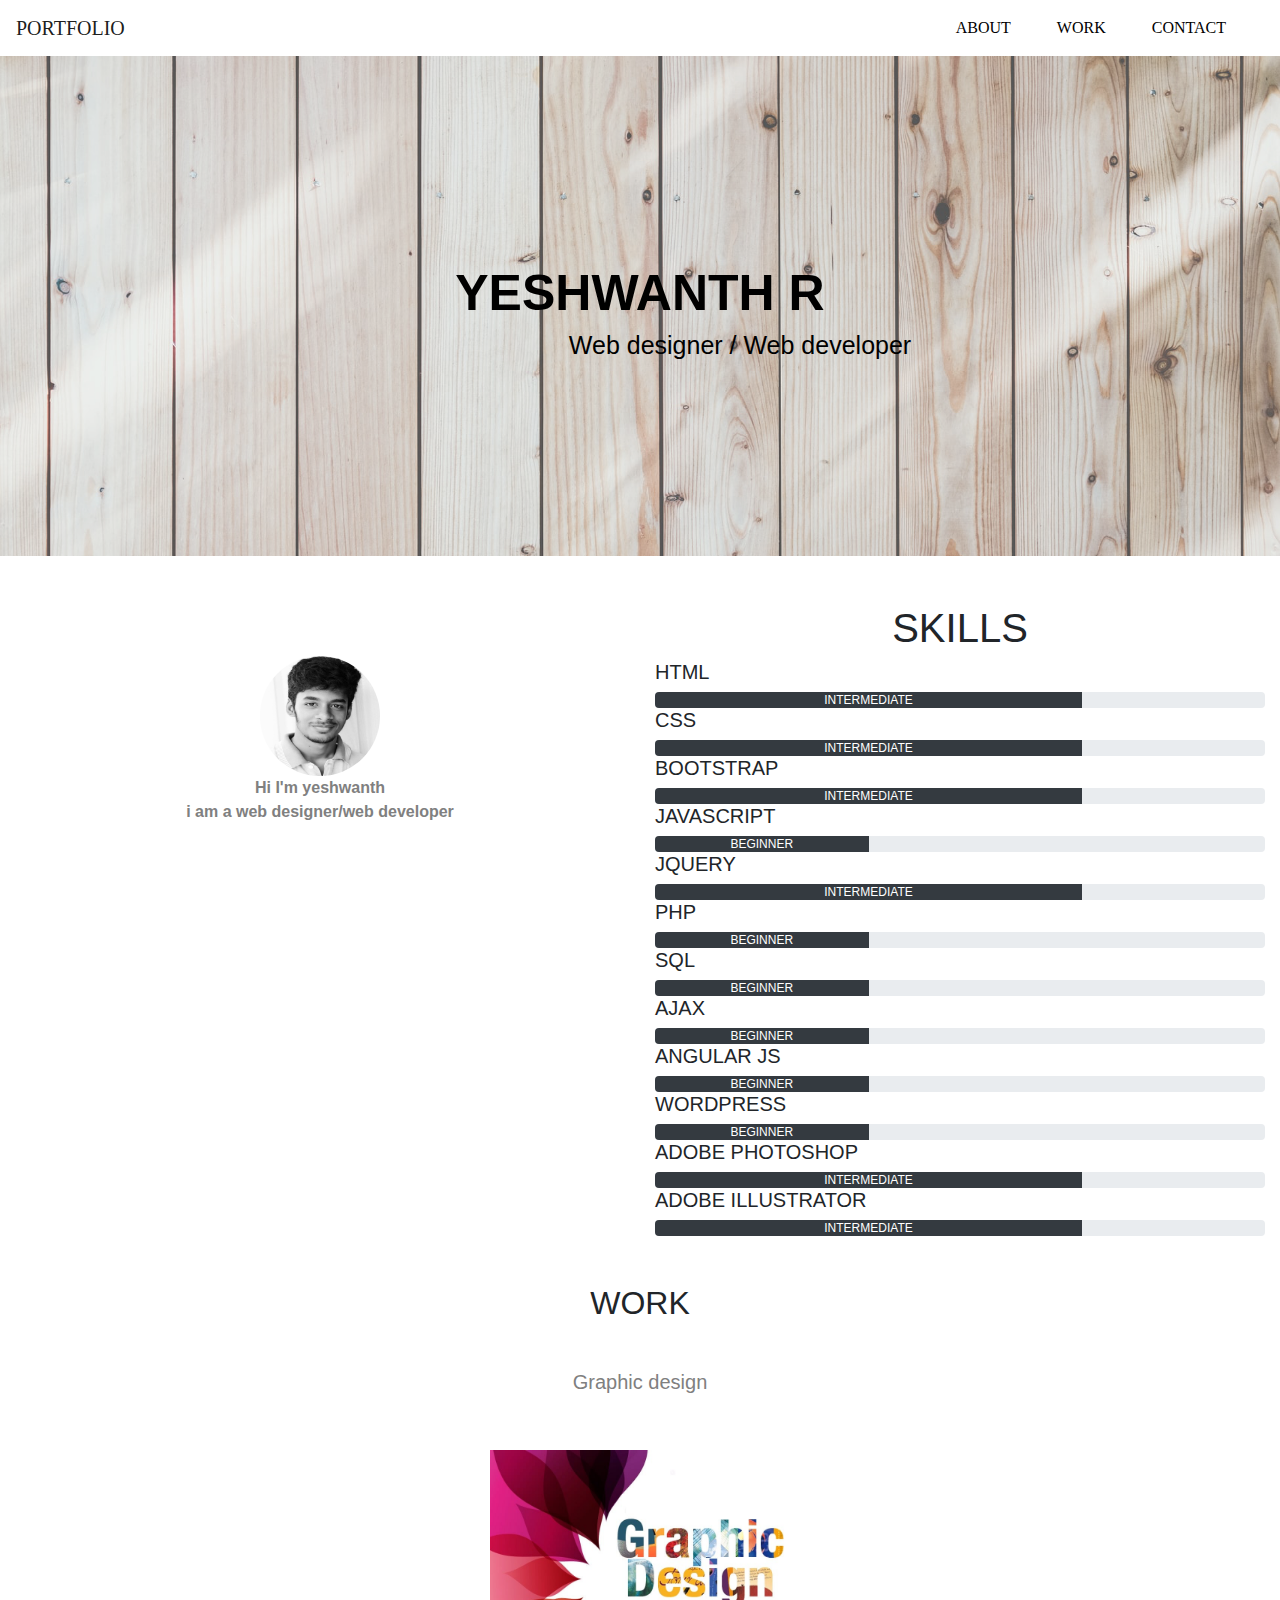
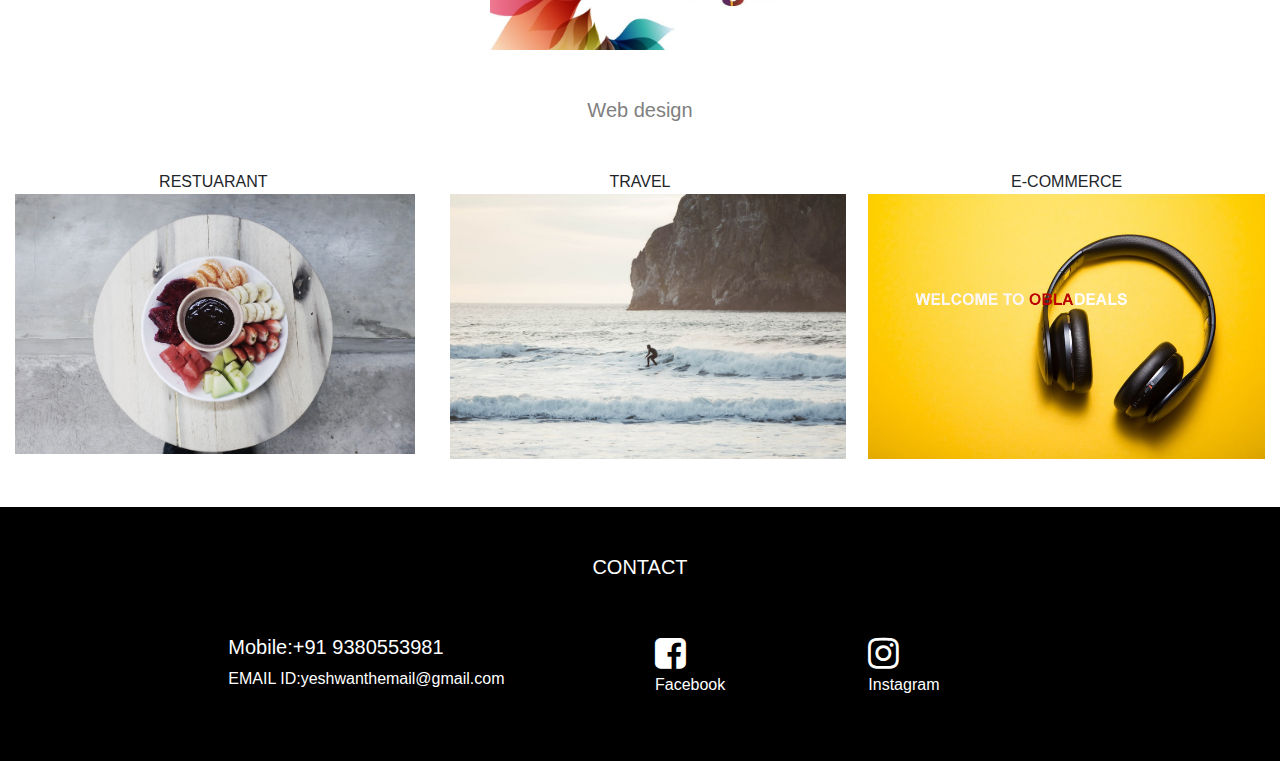
==== index.html @ cb44a975 "first commit" ====
<!doctype html>
<html>
<head>
<meta charset="utf-8">
<title>Untitled Document</title>
<meta name="viewport" content="width=device-width, initial-scale=1.0">
<link rel="stylesheet" href="https://maxcdn.bootstrapcdn.com/bootstrap/4.0.0/css/bootstrap.min.css" integrity="sha384-Gn5384xqQ1aoWXA+058RXPxPg6fy4IWvTNh0E263XmFcJlSAwiGgFAW/dAiS6JXm" crossorigin="anonymous">
<script src="https://code.jquery.com/jquery-3.2.1.slim.min.js" integrity="sha384-KJ3o2DKtIkvYIK3UENzmM7KCkRr/rE9/Qpg6aAZGJwFDMVNA/GpGFF93hXpG5KkN" crossorigin="anonymous"></script>
<script src="https://maxcdn.bootstrapcdn.com/bootstrap/4.0.0/js/bootstrap.min.js" integrity="sha384-JZR6Spejh4U02d8jOt6vLEHfe/JQGiRRSQQxSfFWpi1MquVdAyjUar5+76PVCmYl" crossorigin="anonymous"></script>
<link href="style.css"  type="text/css" rel="stylesheet">
<link href="https://fonts.googleapis.com/css?family=Fredericka+the+Great&display=swap" rel="stylesheet">
<link rel="stylesheet" href="https://cdnjs.cloudflare.com/ajax/libs/font-awesome/4.7.0/css/font-awesome.min.css">
	</head>
<body>
<nav class="navbar navbar-expand-md  navbar-light">
  <!-- Brand -->
  <a class="navbar-brand" href="#">PORTFOLIO</a>

  <!-- Toggler/collapsibe Button -->
  <button class="navbar-toggler" type="button" data-toggle="collapse" data-target="#collapsibleNavbar">
    <span class="navbar-toggler-icon"></span>
  </button>

  <!-- Navbar links -->
  <div class="collapse navbar-collapse justify-content-end" id="collapsibleNavbar">
    <ul class="navbar-nav">
      <li class="nav-item">
        <a class="nav-link" href="#about">ABOUT</a>
      </li>
      <li class="nav-item">
        <a class="nav-link" href="#work1">WORK</a>
      </li>
	<li class="nav-item">
        <a class="nav-link" href="#footer">CONTACT</a>
      </li>
    </ul>
  </div>
</nav>
<div id="home"  class="container-fluid">
<p class="text-center name">YESHWANTH R</p>
<p class="text-center" id="work">Web designer / Web developer</p>
</div>
<div id="about" class="container-fluid">

<div class="row">
	<div class="col-sm-6 text-center">
    <img class="rounded-circle me" src="image/yeshwanth.jpg" width="120" height="120" alt=""/>
	<p id="about1">Hi I'm yeshwanth <br> i am a web designer/web developer</p>
	</div>

<div class="col-sm-6">
<h1 class="text-center mt-5">SKILLS</h1>
<h5>HTML</h5>
<div class="progress">
    <div class="progress-bar  bg-dark" style="width:70%">INTERMEDIATE</div>
  </div>
	<h5>CSS</h5>
	<div class="progress">
    <div class="progress-bar bg-dark" style="width:70%">INTERMEDIATE</div>
  </div>
	<h5>BOOTSTRAP</h5>
	<div class="progress">
    <div class="progress-bar  bg-dark" style="width:70%">INTERMEDIATE</div>
  </div>
	<h5>JAVASCRIPT</h5>
	<div class="progress">
    <div class="progress-bar  bg-dark" style="width:35%">BEGINNER</div>
  </div>
	<h5>JQUERY</h5>
	<div class="progress">
    <div class="progress-bar  bg-dark" style="width:70%">INTERMEDIATE</div>
  </div>
	<h5>PHP</h5>
	<div class="progress">
    <div class="progress-bar  bg-dark" style="width:35%">BEGINNER</div>
  </div>
	<h5>SQL</h5>
	<div class="progress">
    <div class="progress-bar  bg-dark" style="width:35%">BEGINNER</div>
  </div>
<h5>AJAX</h5>
	<div class="progress">
    <div class="progress-bar  bg-dark" style="width:35%">BEGINNER</div>
  </div>
	<h5>ANGULAR JS</h5>
	<div class="progress">
    <div class="progress-bar  bg-dark" style="width:35%">BEGINNER</div>
  </div>
	<h5>WORDPRESS</h5>
	<div class="progress">
    <div class="progress-bar bg-dark" style="width:35%">BEGINNER</div>
  </div>
	<h5> ADOBE PHOTOSHOP</h5>
	<div class="progress">
    <div class="progress-bar bg-dark" style="width:70%">INTERMEDIATE</div>
  </div>
	<h5> ADOBE ILLUSTRATOR</h5>
	<div class="progress">
    <div class="progress-bar bg-dark" style="width:70%">INTERMEDIATE</div>
  </div>
	</div>
  </div>
</div>
<div id="work1" class="container-fluid pt-5">
<h2 class="text-center">WORK</h2>

<div class="text-center  mt-5">
<h5 id="gd">Graphic design</h5>
	 <a href="portfolio/GRAPHIC.pdf"><img class="mt-5" src="image/Graphic-_Design.jpg" width="300" height="200"  alt=""/> </a> </div>
	<h5 id="wdd" class="text-center mt-5">Web design</h5>
	</div>
	<div class="container-fluid mt-5">
	<div class="row">
	<div class="col-sm-4 text-center">
		RESTUARANT
	  <a href="web portfolio/index.html"><img  src="web portfolio/image/background2.jpg" width="400" height="260" alt=""/></a> </div>
	<div class="col-sm-4 text-center">
	TRAVEL
	<a href="web portfolio2/index.html">
		<img src="web portfolio2/image/pic.jpg"  class="img-fluid ml-2" alt=""/></a> </div>
		
	<div class="col-sm-4 text-center">
	E-COMMERCE
       <a href="web portfolio3/index.html">
		   <img src="web portfolio3/image/carousel21.jpg" class="img-fluid"  alt=""/></a> </div>
	</div>
</div>
<div id="footer" class="container-fluid pt-5  mt-5 pb-5">
<h5 class="text-center">CONTACT</h5>
<div class="row pt-5 ">
<div class="col-sm-2">
</div>
	<div class="col-sm-3">
	<h5>Mobile:+91 9380553981</h5>
	<p>EMAIL ID:yeshwanthemail@gmail.com</p>
	</div>
	<div class="col-sm-1">
</div>
<div class="col-sm-2 ">
<a href="https://www.facebook.com/yeshwanth.yesh7777"><i class="fa fa-facebook-square" style="font-size:36px"></i><p>Facebook</p></a>
</div>
<div class="col-sm-2">
<a href="https://www.instagram.com/yeshwanth_1996/"><i class="fa fa-instagram" style="font-size:36px"></i>
<p>Instagram</p></a>
	</div>
	</div>
	</div>
</body>
</html>
---- style.css ----
html
{
	scroll-behavior: smooth;
}
.navbar a
{
	font-family:verdana;
	color:black;
}
#collapsibleNavbar ul li a
{
	font-family:verdana;
	color:black;;
	text-decoration:none;
	margin-right:30px;
}
#home{
	background-image:url("image/background 1.png");
	width:100%;
	height:500px;
	background-size:cover;
}
#home .name
{
 
	font-family:Gotham, "Helvetica Neue", Helvetica, Arial, "sans-serif";
	font-weight: bold;
	color:black;
	padding-top:200px;
	font-size:50px;
	opacity:1;
}

#work
{
	color:black;
	font-size:25px;
	font-weight:2000px;
	margin-top:-20px;
	margin-left:200px;
	
}
.me
{
	margin-top:100px;
	
}
#about1{
	color:gray;
	font-weight:bold;
}
#gd
{
	color:grey;
}
#wdd
{
	color:grey;
}
#footer 
{
	color:white;
	background-color:black;
}
#footer a
{
	color:White;
}
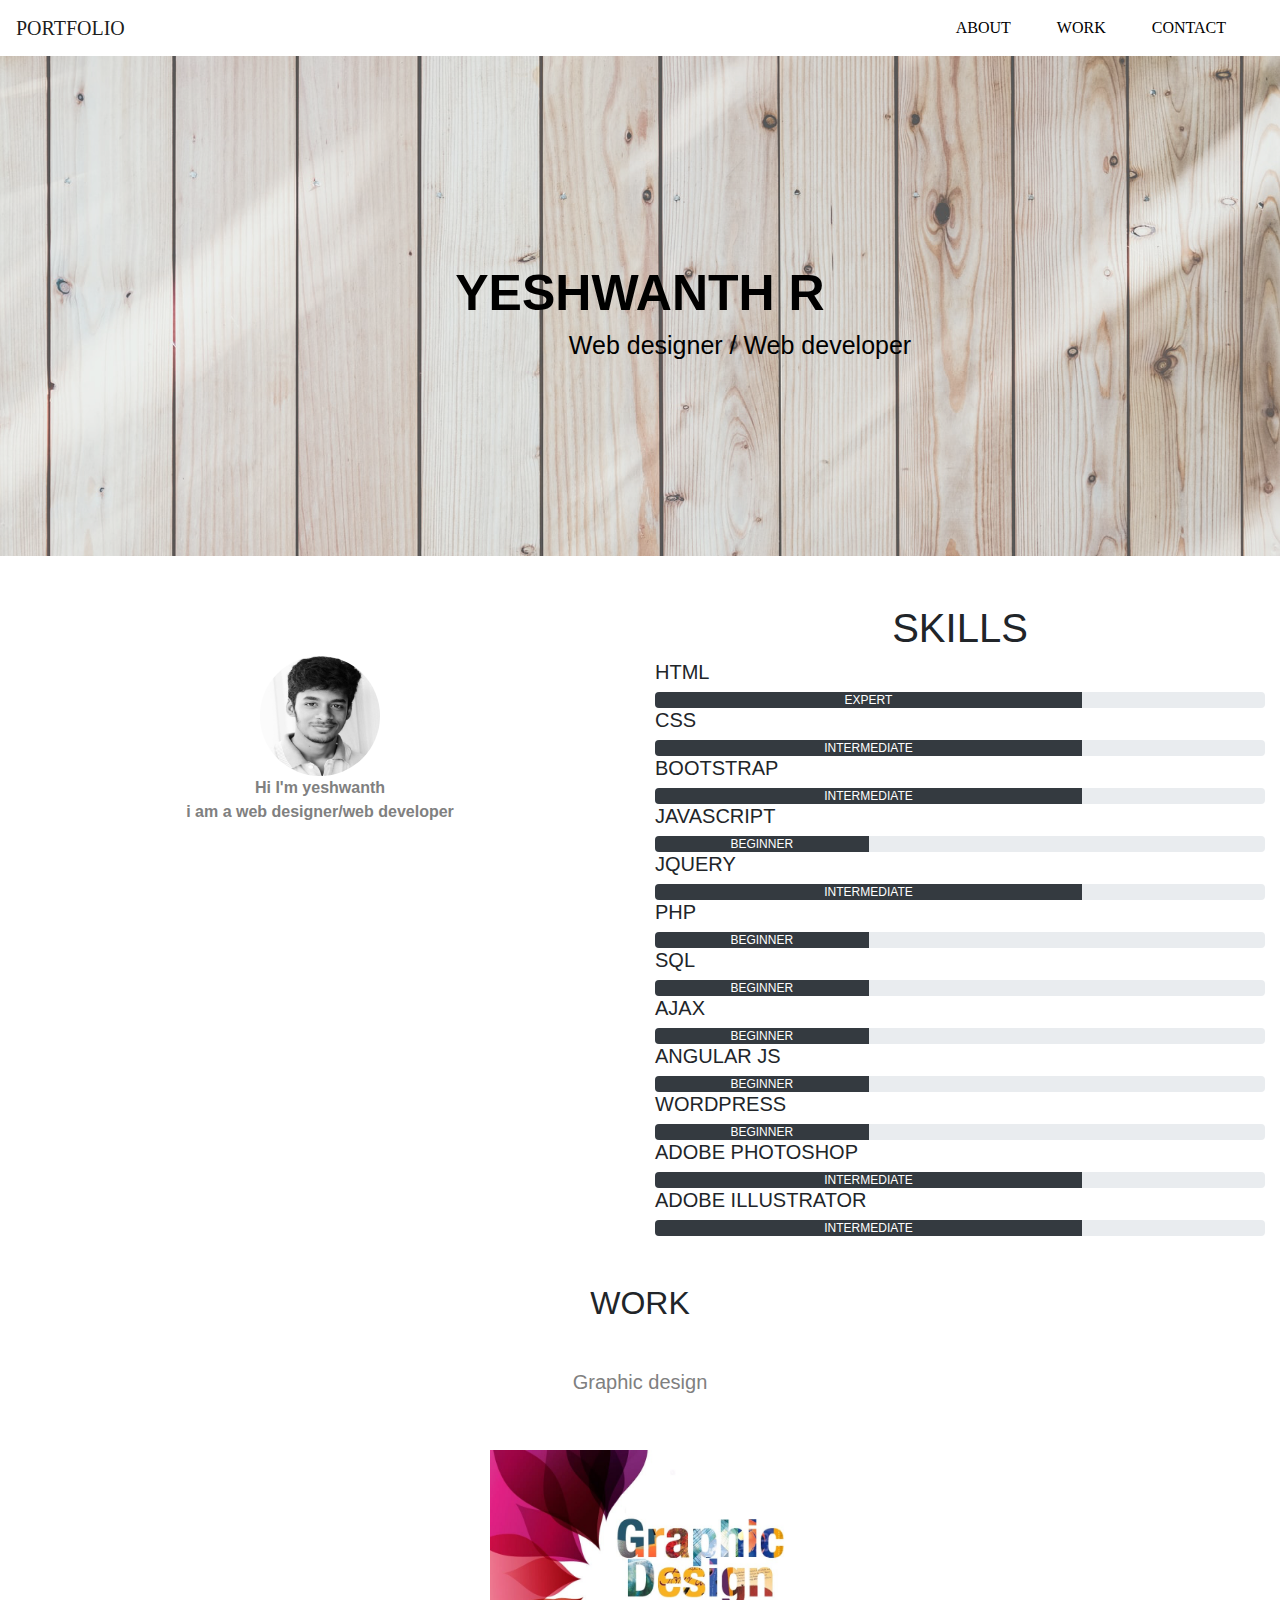
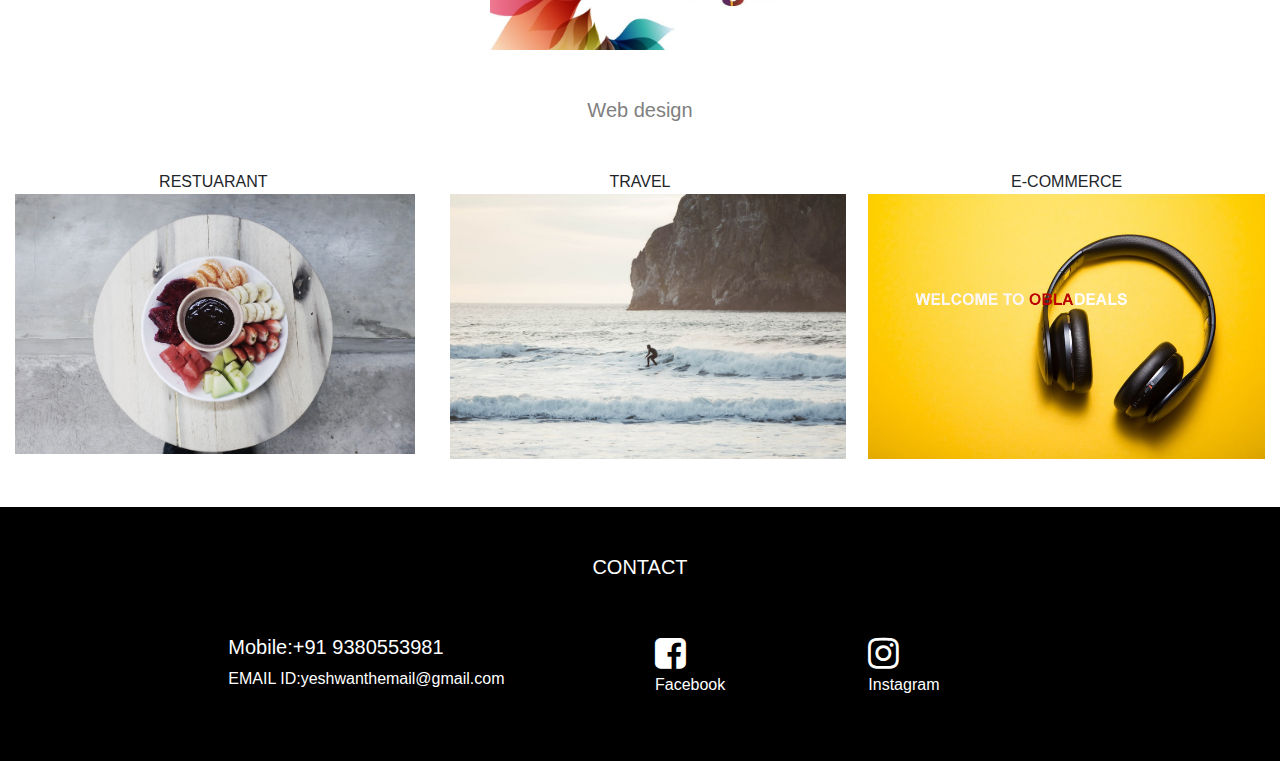
==== commit 5d5c42c1: "updated" ====
--- a/index.html
+++ b/index.html
@@ -52,7 +52,7 @@
 <h1 class="text-center mt-5">SKILLS</h1>
 <h5>HTML</h5>
 <div class="progress">
-    <div class="progress-bar  bg-dark" style="width:70%">INTERMEDIATE</div>
+    <div class="progress-bar  bg-dark" style="width:70%">EXPERT</div>
   </div>
 	<h5>CSS</h5>
 	<div class="progress">
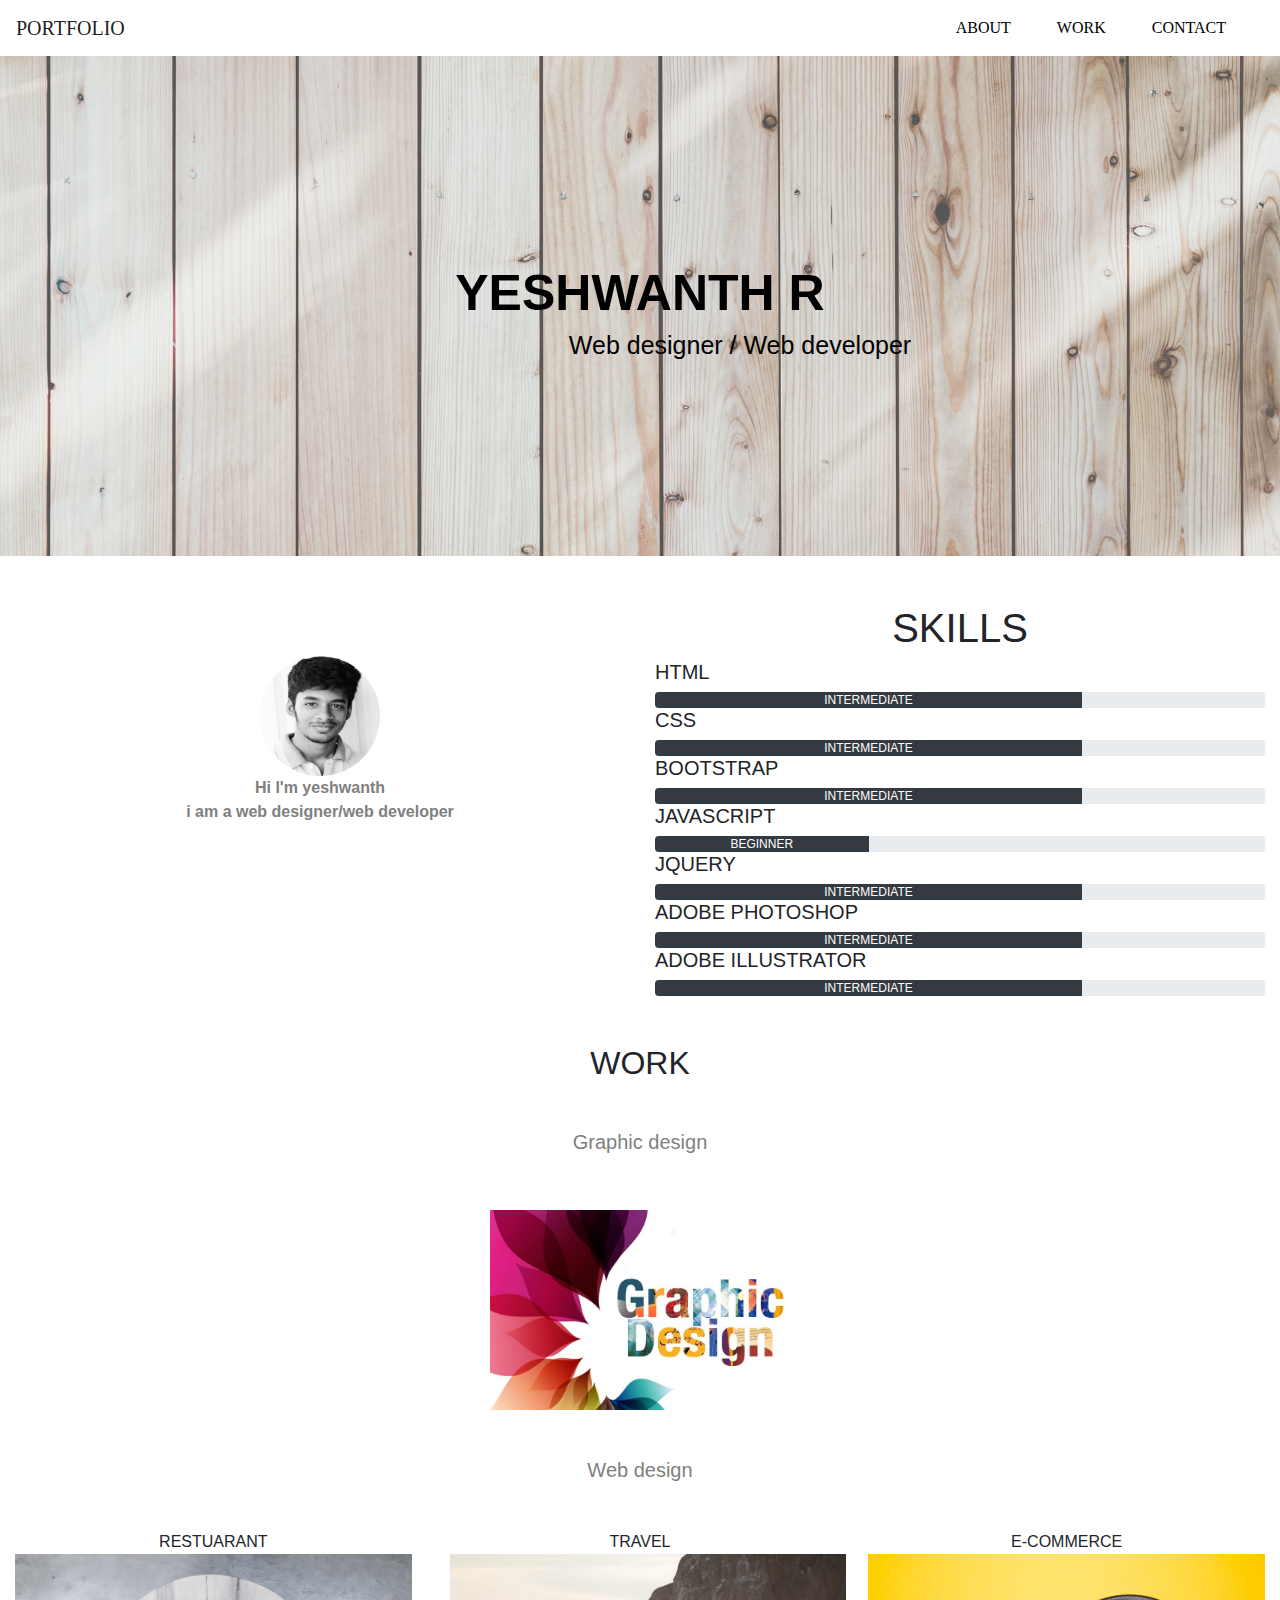
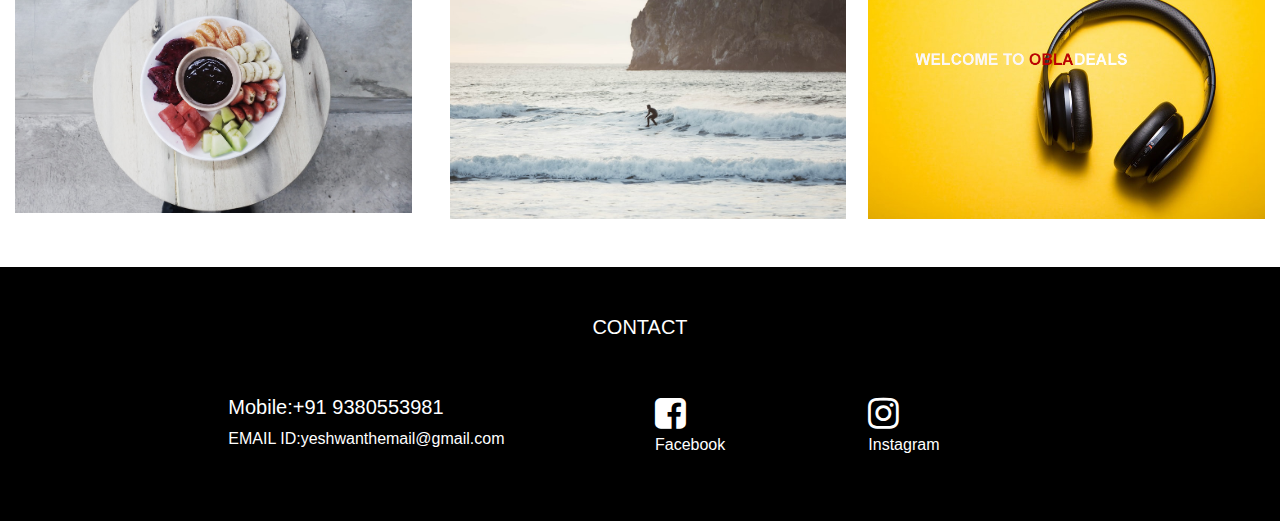
==== commit e815bb78: "portfolio" ====
--- a/index.html
+++ b/index.html
@@ -52,7 +52,7 @@
 <h1 class="text-center mt-5">SKILLS</h1>
 <h5>HTML</h5>
 <div class="progress">
-    <div class="progress-bar  bg-dark" style="width:70%">EXPERT</div>
+    <div class="progress-bar  bg-dark" style="width:70%">INTERMEDIATE</div>
   </div>
 	<h5>CSS</h5>
 	<div class="progress">
@@ -69,26 +69,6 @@
 	<h5>JQUERY</h5>
 	<div class="progress">
     <div class="progress-bar  bg-dark" style="width:70%">INTERMEDIATE</div>
-  </div>
-	<h5>PHP</h5>
-	<div class="progress">
-    <div class="progress-bar  bg-dark" style="width:35%">BEGINNER</div>
-  </div>
-	<h5>SQL</h5>
-	<div class="progress">
-    <div class="progress-bar  bg-dark" style="width:35%">BEGINNER</div>
-  </div>
-<h5>AJAX</h5>
-	<div class="progress">
-    <div class="progress-bar  bg-dark" style="width:35%">BEGINNER</div>
-  </div>
-	<h5>ANGULAR JS</h5>
-	<div class="progress">
-    <div class="progress-bar  bg-dark" style="width:35%">BEGINNER</div>
-  </div>
-	<h5>WORDPRESS</h5>
-	<div class="progress">
-    <div class="progress-bar bg-dark" style="width:35%">BEGINNER</div>
   </div>
 	<h5> ADOBE PHOTOSHOP</h5>
 	<div class="progress">
@@ -113,7 +93,7 @@
 	<div class="row">
 	<div class="col-sm-4 text-center">
 		RESTUARANT
-	  <a href="web portfolio/index.html"><img  src="web portfolio/image/background2.jpg" width="400" height="260" alt=""/></a> </div>
+	  <a href="web portfolio/index.html"><img class="img-fluid" src="web portfolio/image/background2.jpg"  alt=""/></a> </div>
 	<div class="col-sm-4 text-center">
 	TRAVEL
 	<a href="web portfolio2/index.html">
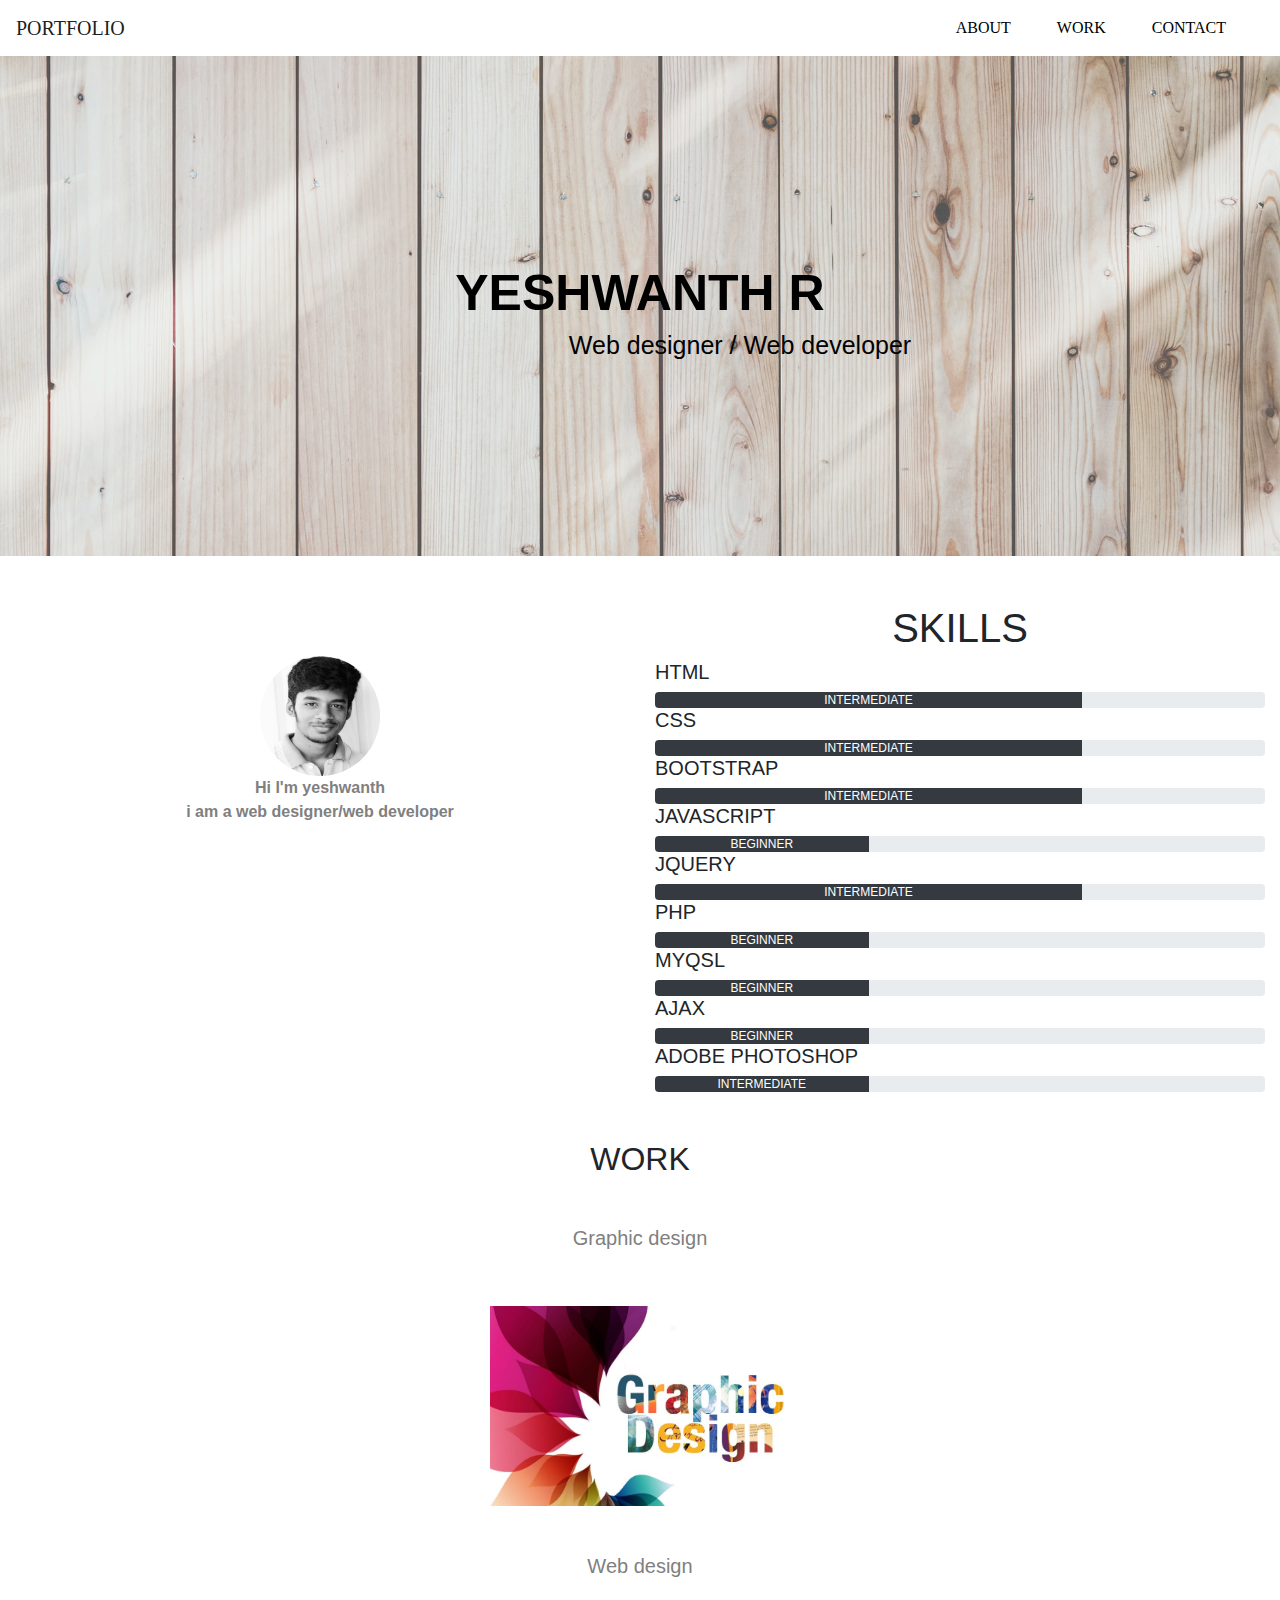
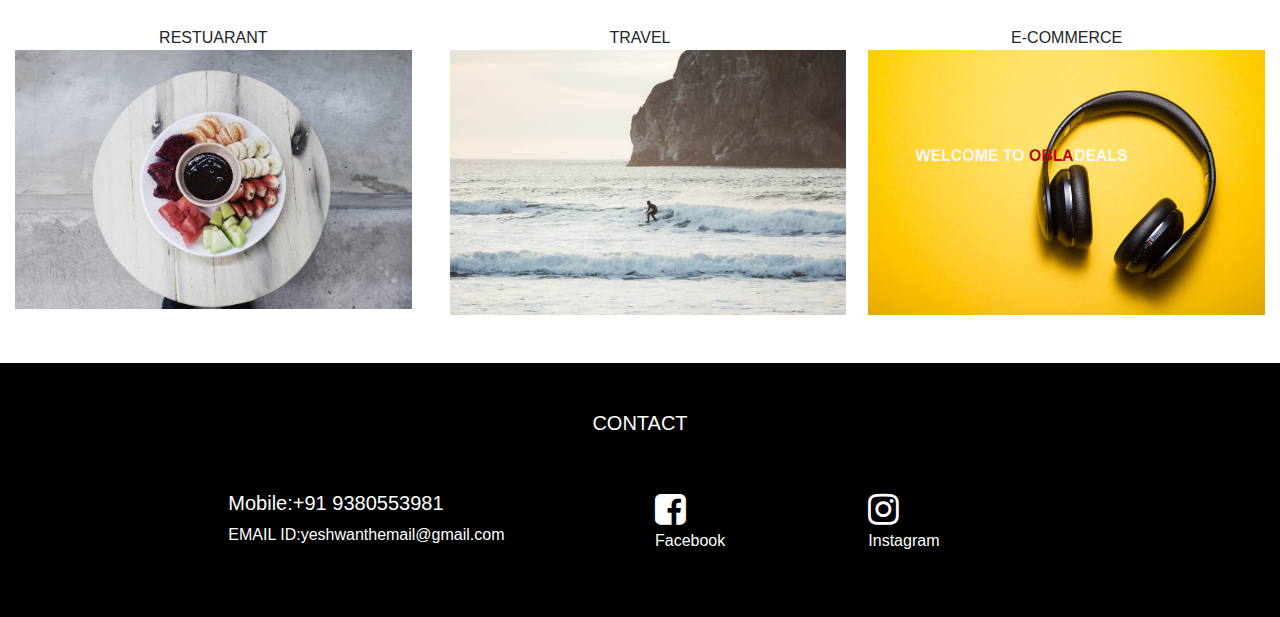
==== commit 6e00fbf0: "updated portfolio" ====
--- a/index.html
+++ b/index.html
@@ -70,14 +70,24 @@
 	<div class="progress">
     <div class="progress-bar  bg-dark" style="width:70%">INTERMEDIATE</div>
   </div>
+	<h5>PHP</h5>
+	<div class="progress">
+    <div class="progress-bar  bg-dark" style="width:35%">BEGINNER</div>
+  </div>
+	<h5>MYQSL</h5>
+	<div class="progress">
+    <div class="progress-bar  bg-dark" style="width:35%">BEGINNER</div>
+  </div>
+	<h5>AJAX</h5>
+	<div class="progress">
+    <div class="progress-bar  bg-dark" style="width:35%">BEGINNER</div>
+  </div>
 	<h5> ADOBE PHOTOSHOP</h5>
 	<div class="progress">
-    <div class="progress-bar bg-dark" style="width:70%">INTERMEDIATE</div>
+    <div class="progress-bar bg-dark" style="width:35%">INTERMEDIATE</div>
   </div>
-	<h5> ADOBE ILLUSTRATOR</h5>
-	<div class="progress">
-    <div class="progress-bar bg-dark" style="width:70%">INTERMEDIATE</div>
-  </div>
+
+
 	</div>
   </div>
 </div>
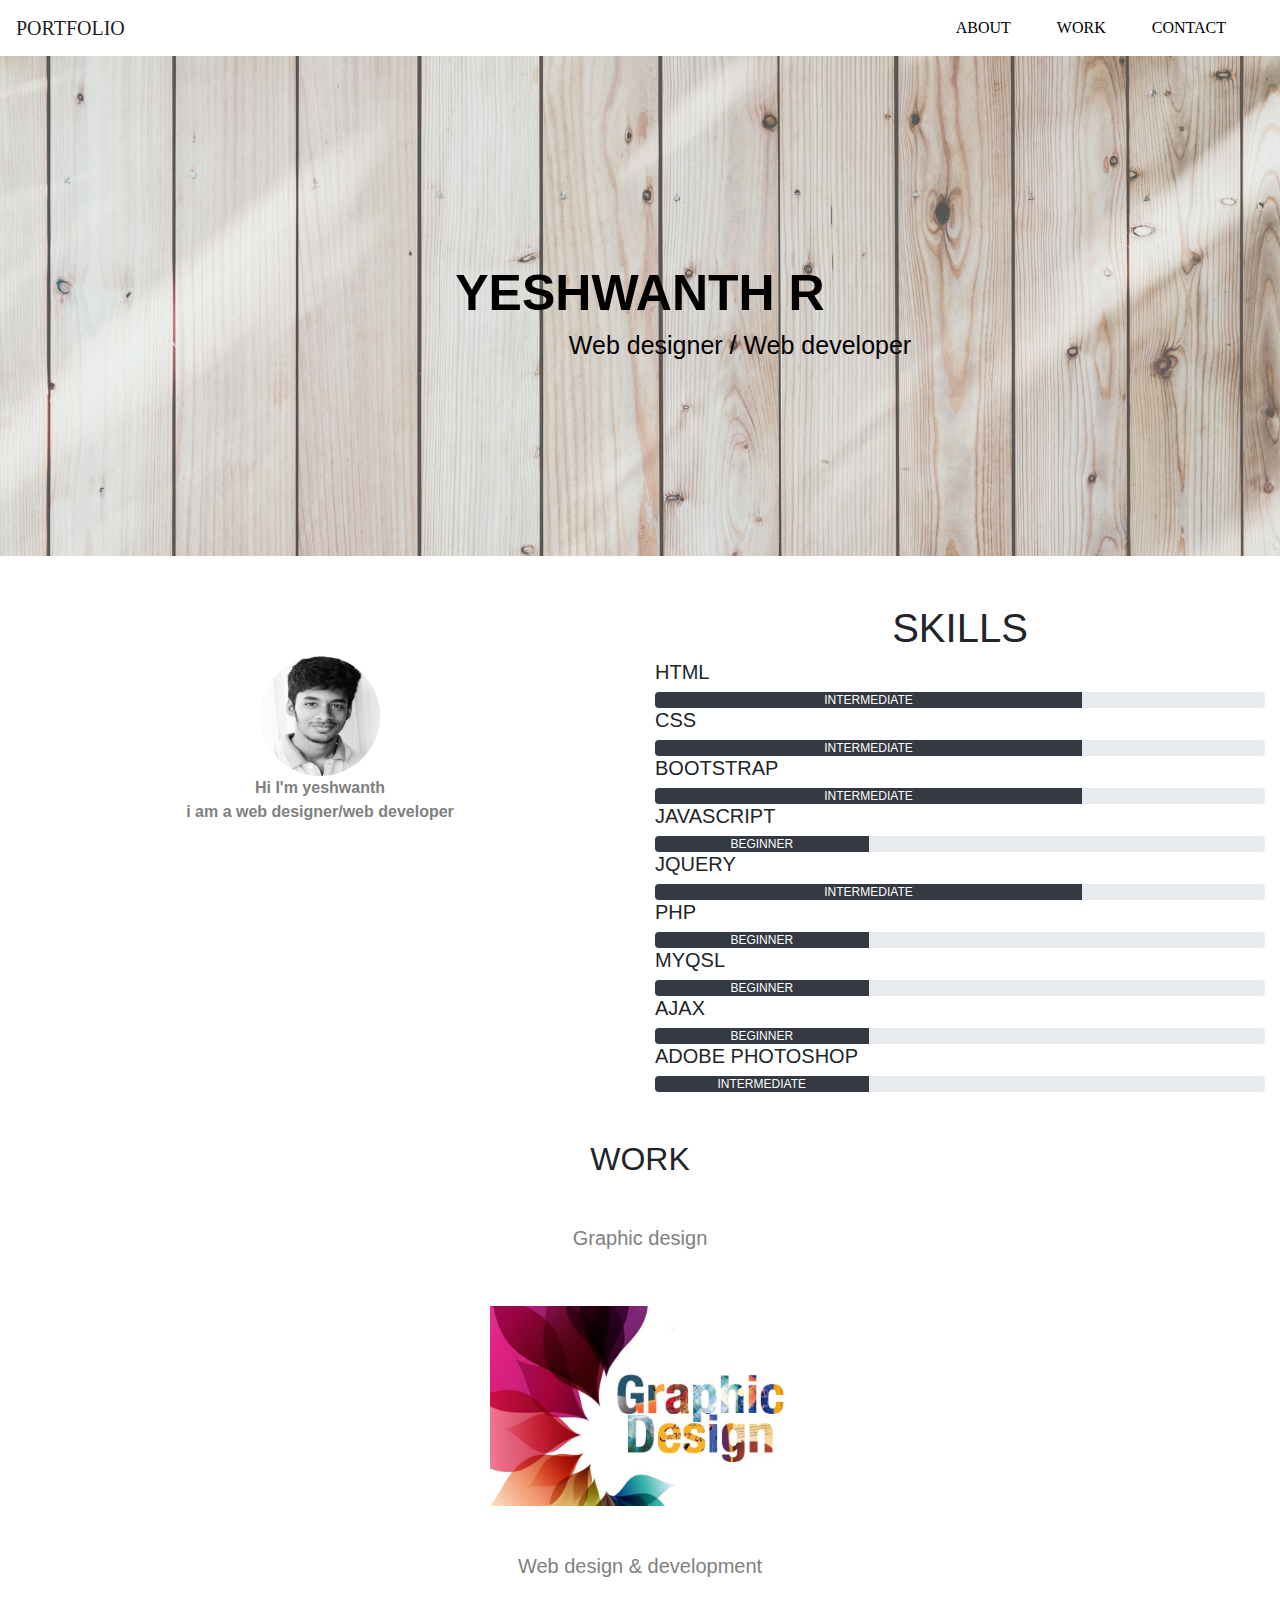
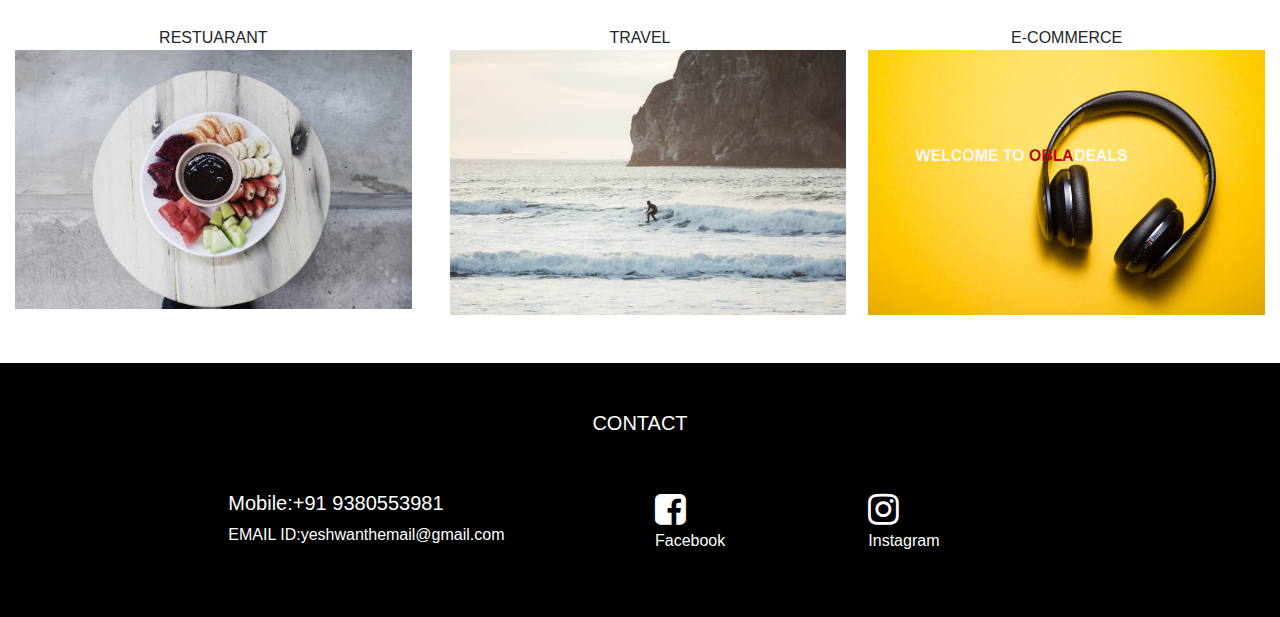
==== commit 275c64f6: "Update index.html" ====
--- a/index.html
+++ b/index.html
@@ -97,7 +97,7 @@
 <div class="text-center  mt-5">
 <h5 id="gd">Graphic design</h5>
 	 <a href="portfolio/GRAPHIC.pdf"><img class="mt-5" src="image/Graphic-_Design.jpg" width="300" height="200"  alt=""/> </a> </div>
-	<h5 id="wdd" class="text-center mt-5">Web design</h5>
+	<h5 id="wdd" class="text-center mt-5">Web design  & development </h5>
 	</div>
 	<div class="container-fluid mt-5">
 	<div class="row">
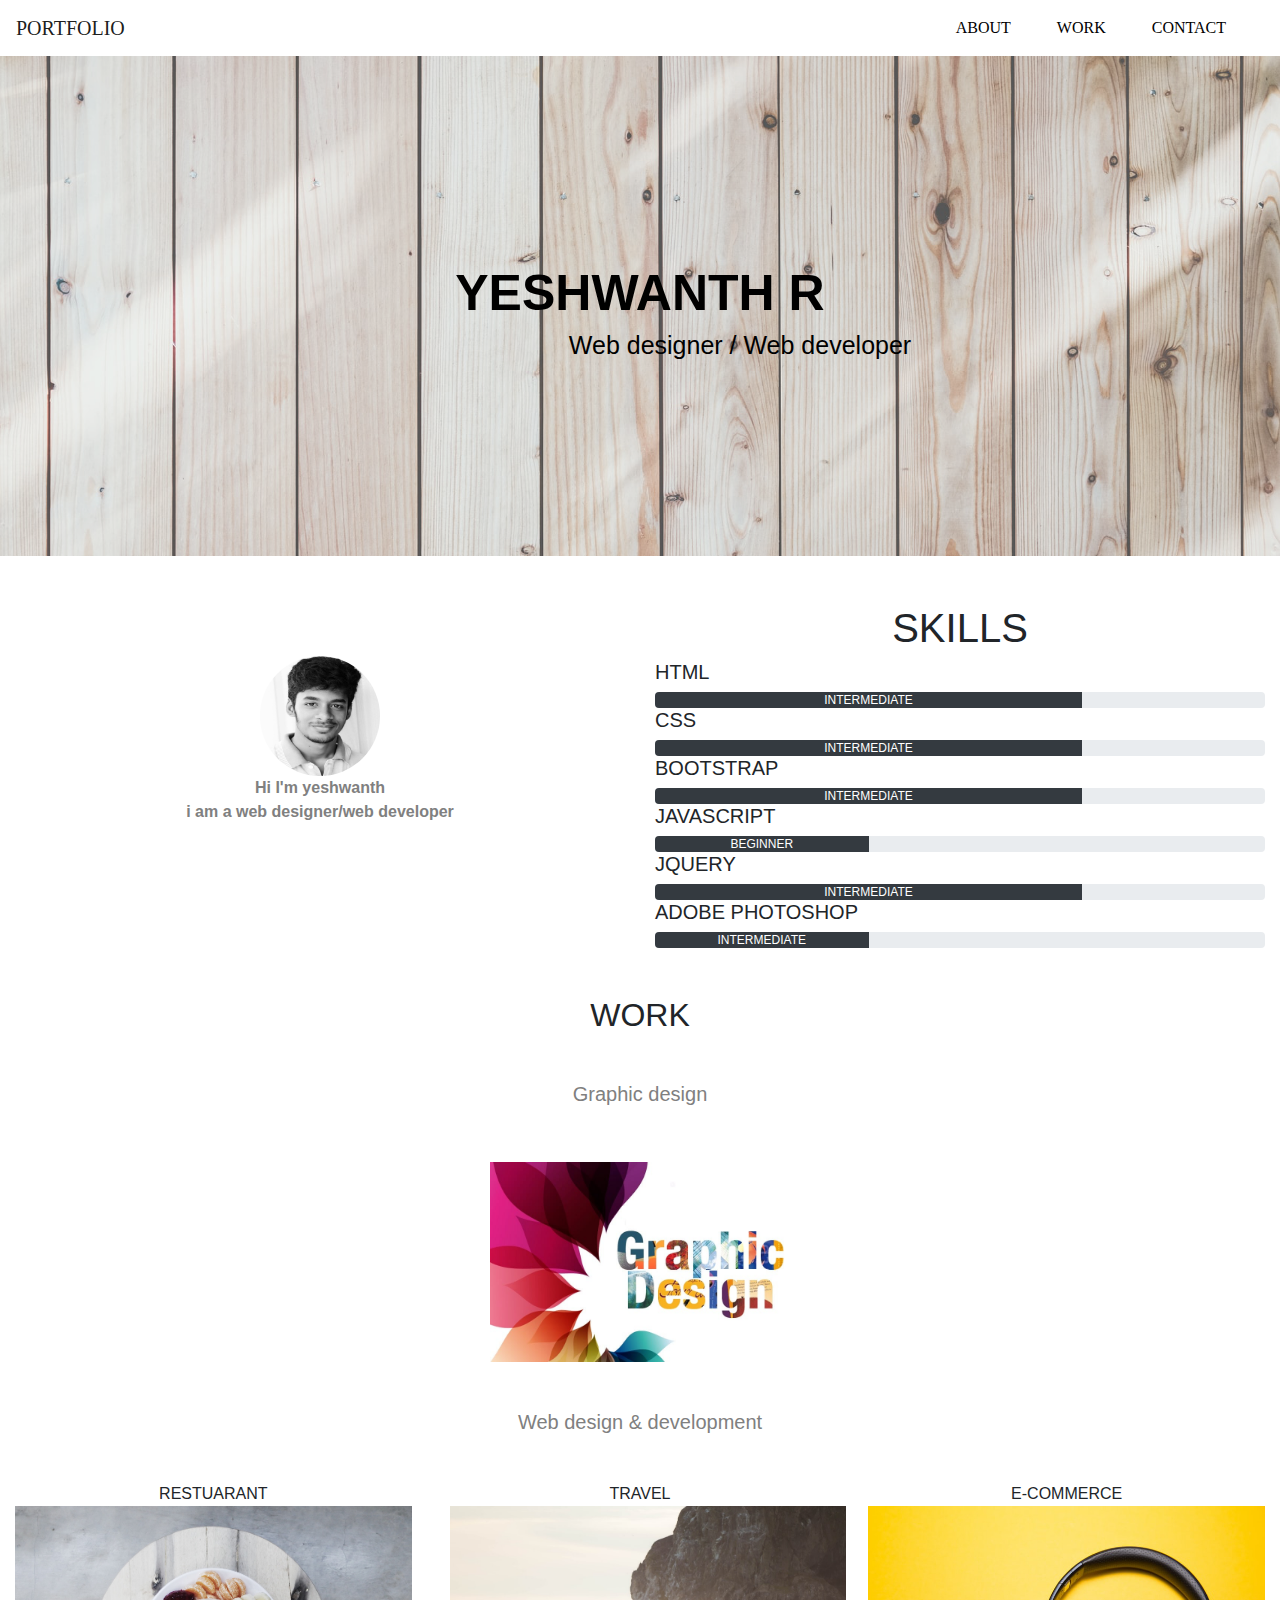
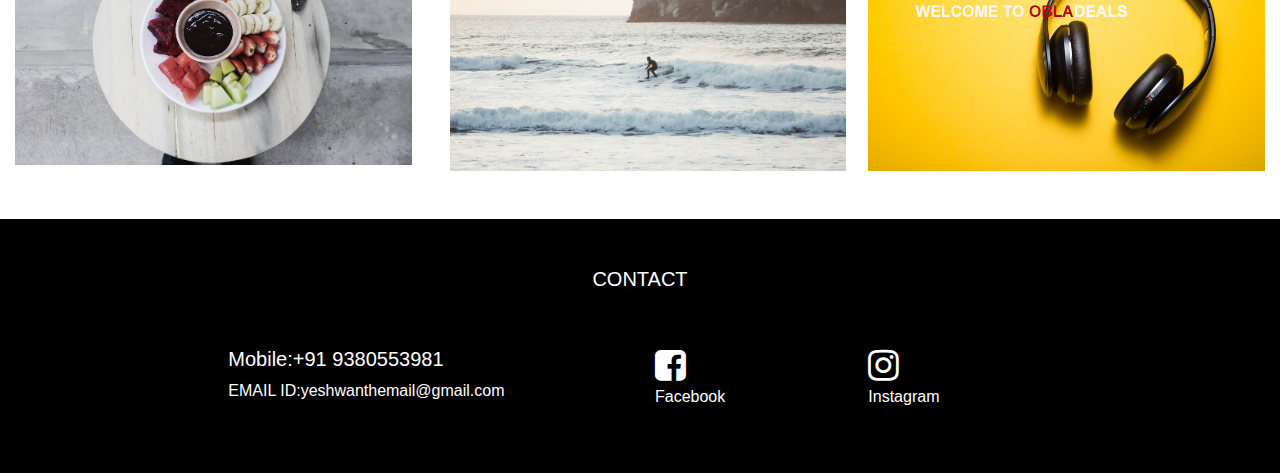
==== commit 4bb73252: "Update index.html" ====
--- a/index.html
+++ b/index.html
@@ -70,18 +70,7 @@
 	<div class="progress">
     <div class="progress-bar  bg-dark" style="width:70%">INTERMEDIATE</div>
   </div>
-	<h5>PHP</h5>
-	<div class="progress">
-    <div class="progress-bar  bg-dark" style="width:35%">BEGINNER</div>
-  </div>
-	<h5>MYQSL</h5>
-	<div class="progress">
-    <div class="progress-bar  bg-dark" style="width:35%">BEGINNER</div>
-  </div>
-	<h5>AJAX</h5>
-	<div class="progress">
-    <div class="progress-bar  bg-dark" style="width:35%">BEGINNER</div>
-  </div>
+
 	<h5> ADOBE PHOTOSHOP</h5>
 	<div class="progress">
     <div class="progress-bar bg-dark" style="width:35%">INTERMEDIATE</div>
@@ -130,7 +119,7 @@
 <a href="https://www.facebook.com/yeshwanth.yesh7777"><i class="fa fa-facebook-square" style="font-size:36px"></i><p>Facebook</p></a>
 </div>
 <div class="col-sm-2">
-<a href="https://www.instagram.com/yeshwanth_1996/"><i class="fa fa-instagram" style="font-size:36px"></i>
+<a href="https://www.instagram.com/yeshwanth_insta/?hl=en"><i class="fa fa-instagram" style="font-size:36px"></i>
 <p>Instagram</p></a>
 	</div>
 	</div>
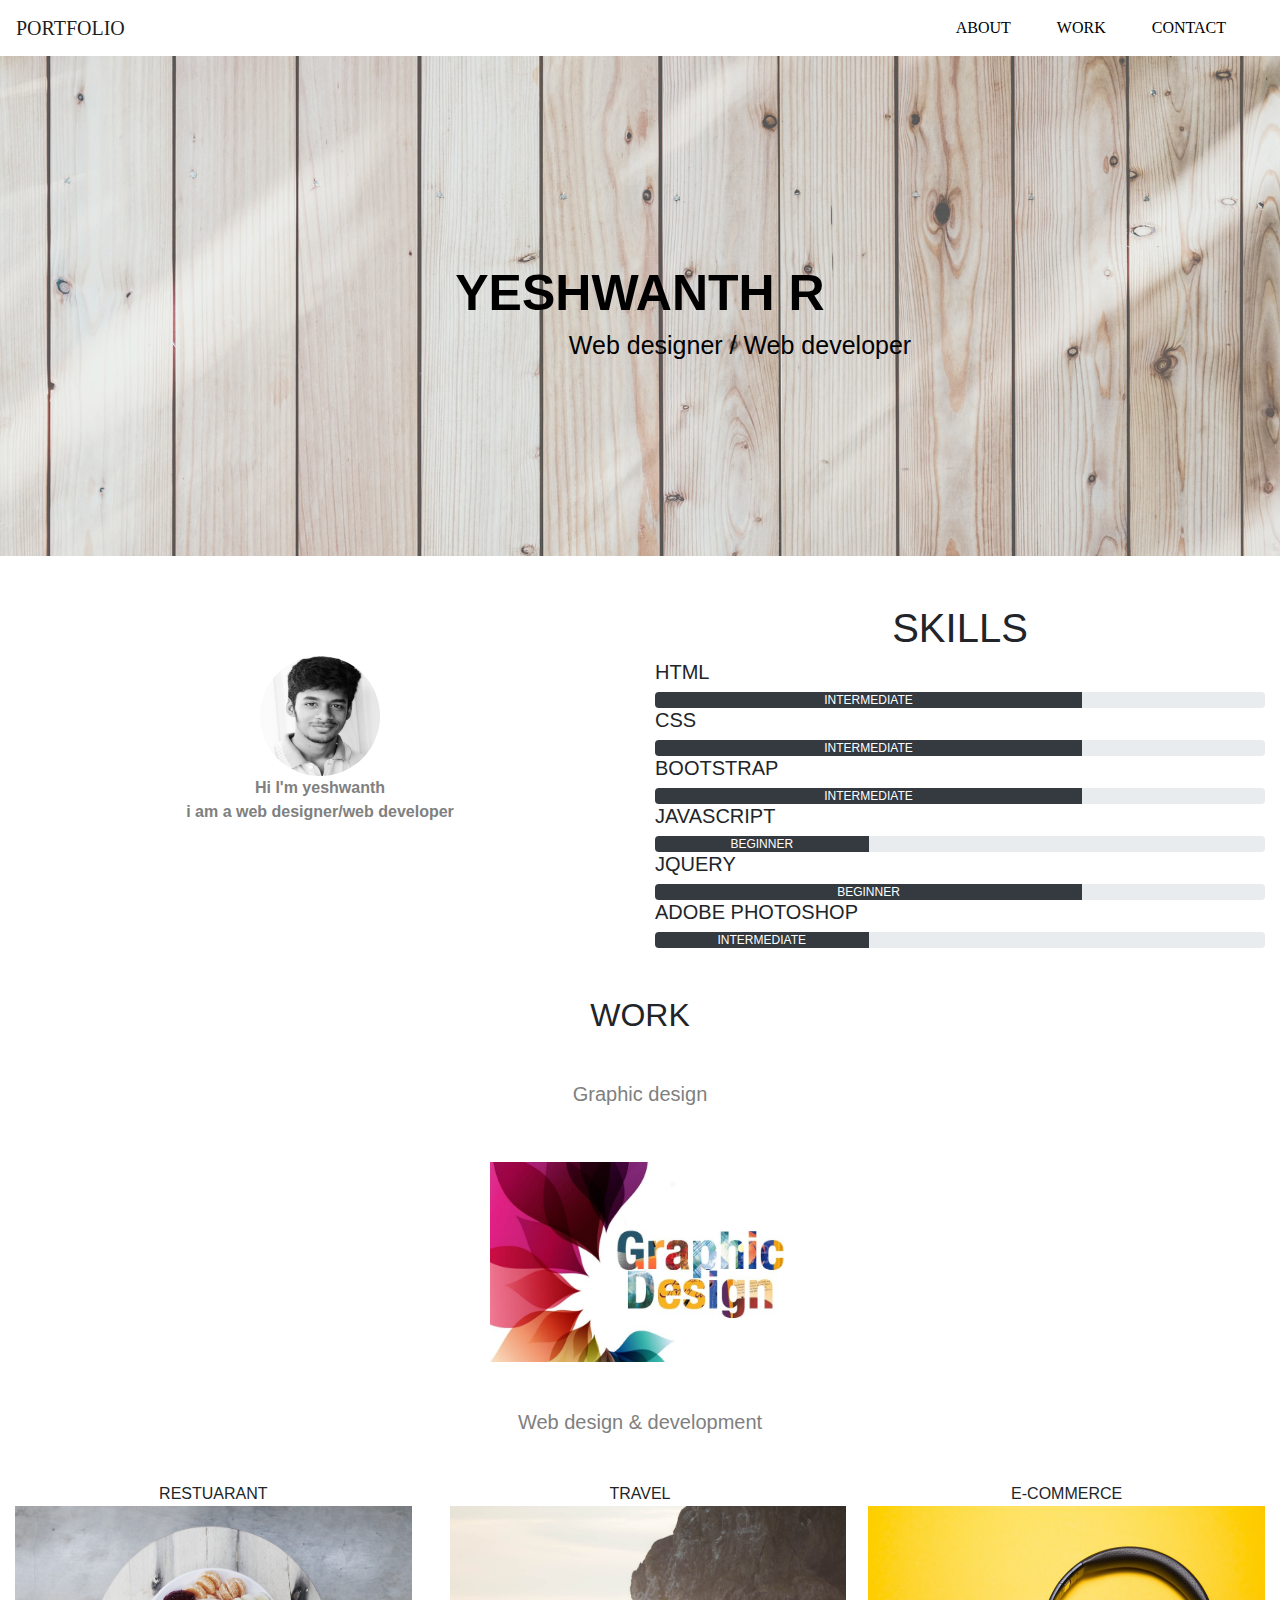
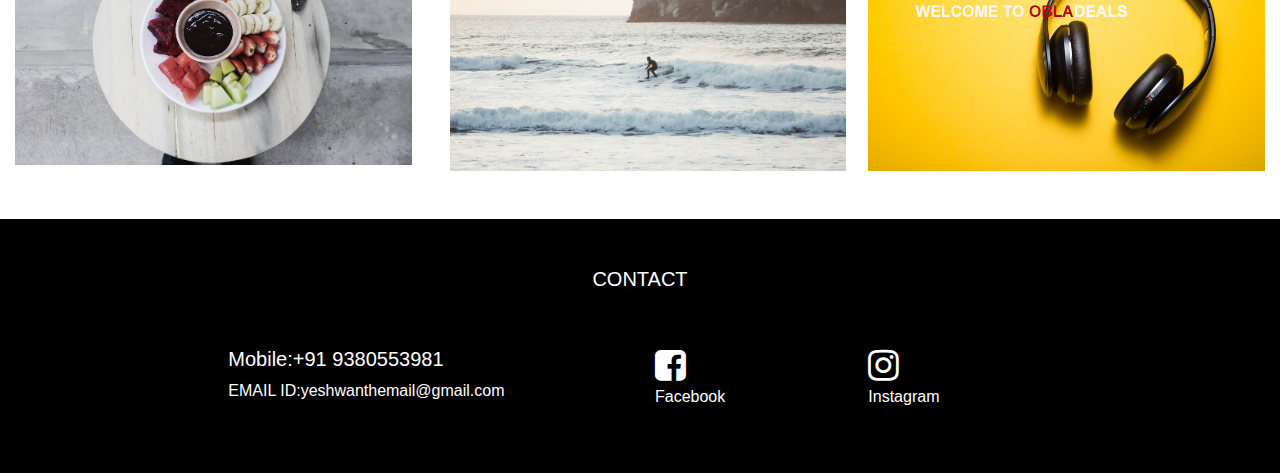
==== commit 010983eb: "Update index.html" ====
--- a/index.html
+++ b/index.html
@@ -68,7 +68,7 @@
   </div>
 	<h5>JQUERY</h5>
 	<div class="progress">
-    <div class="progress-bar  bg-dark" style="width:70%">INTERMEDIATE</div>
+    <div class="progress-bar  bg-dark" style="width:70%">BEGINNER</div>
   </div>
 
 	<h5> ADOBE PHOTOSHOP</h5>
